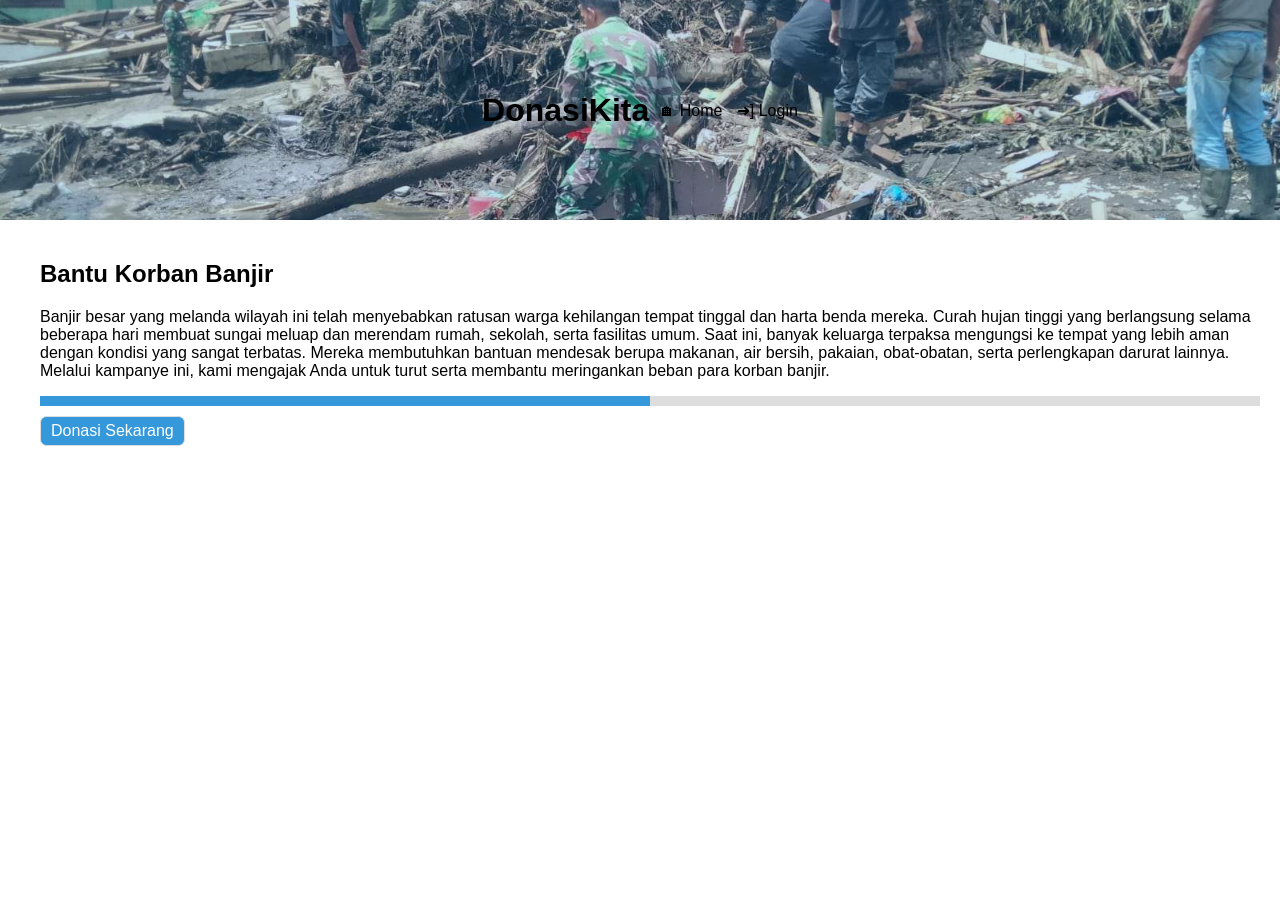
==== detail.html @ 963378aa "Add files via upload" ====
<!DOCTYPE html>
<html lang="en">
<head>
    <meta charset="UTF-8">
    <meta name="viewport" content="width=device-width, initial-scale=1.0">
    <link rel="stylesheet" href="style.css">
    <title>Detail Kampanye</title>
</head>
<body>
    <header>
        <h1>DonasiKita</h1>
        <nav>
            <a href="index.html">🏠︎ Home</a>
            <a href="login.html">➜] Login</a>
        </nav>
    </header>
    <section class="detail">
        <img src="https://via.placeholder.com/400" alt="">
        <div>
            <h2>Bantu Korban Banjir</h2>
            <p>Banjir besar yang melanda wilayah ini telah menyebabkan ratusan warga kehilangan tempat tinggal dan harta benda mereka. Curah hujan tinggi yang berlangsung selama beberapa hari membuat sungai meluap dan merendam rumah, sekolah, serta fasilitas umum.
                Saat ini, banyak keluarga terpaksa mengungsi ke tempat yang lebih aman dengan kondisi yang sangat terbatas. Mereka membutuhkan bantuan mendesak berupa makanan, air bersih, pakaian, obat-obatan, serta perlengkapan darurat lainnya.
                Melalui kampanye ini, kami mengajak Anda untuk turut serta membantu meringankan beban para korban banjir.</p>
            <div class="progress">
            <div class="progress-bar" style="width:50%"></div>
            </div>
            <a href="donasi.html" class="btn">Donasi Sekarang</a>
        </div>
    </section>
</body>
</html>
---- style.css ----
body {
    font-family: Arial, sans-serif;
    margin: 0;
}

header {
    color: black;
    padding: 10px;
    display: flex;
    justify-content: center;
    background-image: linear-gradient(rgba(0, 133, 227, 0.217), rgba(0, 133, 227, 0.217)),
    url('bencana.jpeg');
    align-items: center;
    background-size: cover;
    background-position: center;
    height: 200px;  
}

nav a {
    color: black;
    margin-left: 10px;
    text-decoration: none;
}

.filter {
    padding: 40px;
    text-align: center;
}

.campaigns {
    display: flex;
    gap: 20px;
    padding: 20px;
}

.card {
    border: 1px solid #ddd;
    padding: 10px;
    width: 250px;
    border-radius: 10px;
}

.card img {
    width: 100%;
}

.btn {
    display: inline-block;
    background: #3498db;
    color: white;
    padding: 5px 10px;
    text-decoration: none;
}

.detail {
    display: flex;
    gap: 20px;
    padding: 20px;
}

.progress {
    background: #ddd;
    height: 10px;
    margin: 10px 0;
}

.progress-bar {
    background: #3498DB;
    height: 100%;
}

.form, .login {
    padding: 20px;
}

footer {
    text-align: center;
    padding: 10px;
    background: #eee;
}

div a {
    border: 1px solid #ddd;
    border-radius: 6.5px;
}

input {
    border: 1px solid #ddd;
    border-radius: 6.5px;
    padding: 8px;
    width: 235px;
}
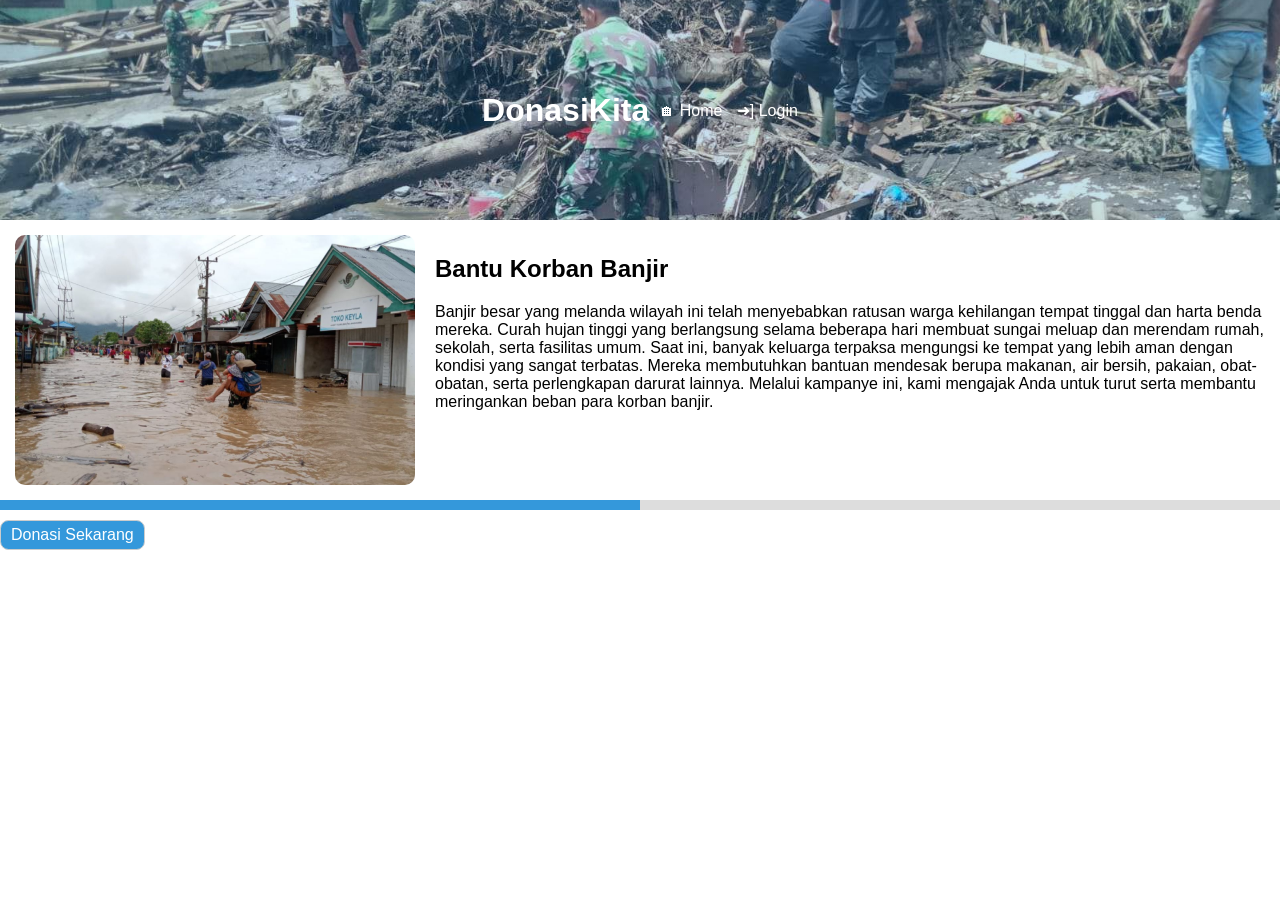
==== commit fc926668: "update donasi dan detail" ====
--- a/detail.html
+++ b/detail.html
@@ -15,17 +15,19 @@
         </nav>
     </header>
     <section class="detail">
-        <img src="https://via.placeholder.com/400" alt="">
-        <div>
-            <h2>Bantu Korban Banjir</h2>
-            <p>Banjir besar yang melanda wilayah ini telah menyebabkan ratusan warga kehilangan tempat tinggal dan harta benda mereka. Curah hujan tinggi yang berlangsung selama beberapa hari membuat sungai meluap dan merendam rumah, sekolah, serta fasilitas umum.
-                Saat ini, banyak keluarga terpaksa mengungsi ke tempat yang lebih aman dengan kondisi yang sangat terbatas. Mereka membutuhkan bantuan mendesak berupa makanan, air bersih, pakaian, obat-obatan, serta perlengkapan darurat lainnya.
-                Melalui kampanye ini, kami mengajak Anda untuk turut serta membantu meringankan beban para korban banjir.</p>
+        <div class="container">
+            <img src="aset/banjir2.jpg" alt="banjir">
+            <div class="text">
+                <h2>Bantu Korban Banjir</h2>
+                <p>Banjir besar yang melanda wilayah ini telah menyebabkan ratusan warga kehilangan tempat tinggal dan harta benda mereka. Curah hujan tinggi yang berlangsung selama beberapa hari membuat sungai meluap dan merendam rumah, sekolah, serta fasilitas umum.
+                    Saat ini, banyak keluarga terpaksa mengungsi ke tempat yang lebih aman dengan kondisi yang sangat terbatas. Mereka membutuhkan bantuan mendesak berupa makanan, air bersih, pakaian, obat-obatan, serta perlengkapan darurat lainnya.
+                    Melalui kampanye ini, kami mengajak Anda untuk turut serta membantu meringankan beban para korban banjir.</p>
+            </div>
+        </div>
             <div class="progress">
-            <div class="progress-bar" style="width:50%"></div>
+                <div class="progress-bar"></div>
             </div>
             <a href="donasi.html" class="btn">Donasi Sekarang</a>
-        </div>
     </section>
 </body>
 </html>
--- a/style.css
+++ b/style.css
@@ -9,17 +9,29 @@
     display: flex;
     justify-content: center;
     background-image: linear-gradient(rgba(0, 133, 227, 0.217), rgba(0, 133, 227, 0.217)),
-    url('bencana.jpeg');
+    url('aset/bencana.jpeg');
     align-items: center;
     background-size: cover;
     background-position: center;
     height: 200px;  
 }
 
+header h1 {
+    font-size: 32px;
+    font-weight: bold;
+    color: white;
+}
+
 nav a {
-    color: black;
+    color: white;
     margin-left: 10px;
     text-decoration: none;
+    font-weight: 500;
+    transition: 0.3s;
+}
+
+nav a:hover {
+  color: #3498db;
 }
 
 .filter {
@@ -44,18 +56,32 @@
     width: 100%;
 }
 
-.btn {
+.btn, .nominal button {
     display: inline-block;
     background: #3498db;
     color: white;
     padding: 5px 10px;
     text-decoration: none;
+    border-radius: 8.5px;
+    border: 1px solid #ccc;
+    cursor: pointer;
 }
 
-.detail {
+.container {
     display: flex;
     gap: 20px;
-    padding: 20px;
+    margin: 15px;
+}
+
+.container img {
+    width: 400px;
+    height: 250px;
+    object-fit: cover;
+    border-radius: 10px;
+}
+
+.text {
+    flex: 1;
 }
 
 .progress {
@@ -67,10 +93,13 @@
 .progress-bar {
     background: #3498DB;
     height: 100%;
+    width: 50%;
 }
 
 .form, .login {
     padding: 20px;
+    margin: 10px;
+    gap: 10px;
 }
 
 footer {
@@ -89,4 +118,11 @@
     border-radius: 6.5px;
     padding: 8px;
     width: 235px;
-}+    margin: 3.5px;
+}
+
+.nominal {
+    display: flex;
+    gap: 10px;
+}
+
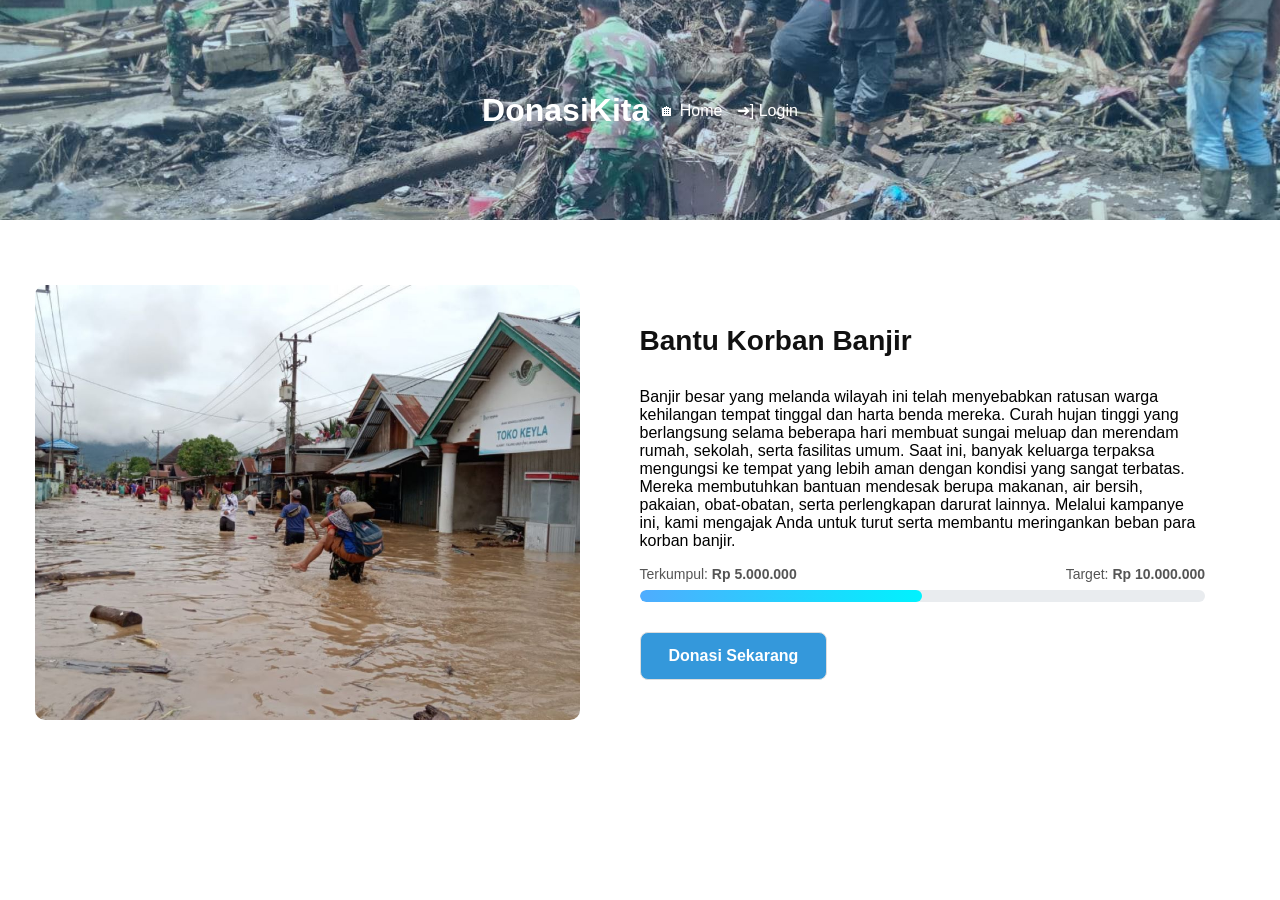
==== commit a60c1edf: "update detail dikit" ====
--- a/detail.html
+++ b/detail.html
@@ -19,15 +19,24 @@
             <img src="aset/banjir2.jpg" alt="banjir">
             <div class="text">
                 <h2>Bantu Korban Banjir</h2>
-                <p>Banjir besar yang melanda wilayah ini telah menyebabkan ratusan warga kehilangan tempat tinggal dan harta benda mereka. Curah hujan tinggi yang berlangsung selama beberapa hari membuat sungai meluap dan merendam rumah, sekolah, serta fasilitas umum.
-                    Saat ini, banyak keluarga terpaksa mengungsi ke tempat yang lebih aman dengan kondisi yang sangat terbatas. Mereka membutuhkan bantuan mendesak berupa makanan, air bersih, pakaian, obat-obatan, serta perlengkapan darurat lainnya.
-                    Melalui kampanye ini, kami mengajak Anda untuk turut serta membantu meringankan beban para korban banjir.</p>
-            </div>
+                <p>Banjir besar yang melanda wilayah ini telah menyebabkan ratusan warga kehilangan tempat tinggal dan harta benda mereka. 
+                    Curah hujan tinggi yang berlangsung selama beberapa hari membuat sungai meluap dan merendam rumah, sekolah, serta fasilitas umum. 
+                    Saat ini, banyak keluarga terpaksa mengungsi ke tempat yang lebih aman dengan kondisi yang sangat terbatas. 
+                    Mereka membutuhkan bantuan mendesak berupa makanan, air bersih, pakaian, obat-obatan, serta perlengkapan darurat lainnya. 
+                    Melalui kampanye ini, kami mengajak Anda untuk turut serta membantu meringankan beban para korban banjir.
+                </p>
+                
+                <div class="progress-info">
+                    <span>Terkumpul: <strong>Rp 5.000.000</strong></span>
+                    <span>Target: <strong>Rp 10.000.000</strong></span>
+                </div>
+                
+                <div class="progress-container">
+                    <div class="progress-bar" style="width: 50%;"></div> 
+                </div>
+
+            <a href="#" class="btn-donasi">Donasi Sekarang</a>
         </div>
-            <div class="progress">
-                <div class="progress-bar"></div>
-            </div>
-            <a href="donasi.html" class="btn">Donasi Sekarang</a>
     </section>
 </body>
 </html>
--- a/style.css
+++ b/style.css
@@ -56,7 +56,7 @@
     width: 100%;
 }
 
-.btn, .nominal button {
+.btn, .nominal button, .payment button {
     display: inline-block;
     background: #3498db;
     color: white;
@@ -65,41 +65,106 @@
     border-radius: 8.5px;
     border: 1px solid #ccc;
     cursor: pointer;
+    transition: 0.3s;
+}
+
+.btn:hover, .nominal button:hover, .payment button:hover {
+    background: white;
+    transform: scale(1.02);
+    color: #3498DB;
+    box-shadow: 0 6px 15px rgba(0, 123, 255, 0.4);
+}
+
+.detail{
+    padding: 50px 20px;
+    display: flex;
+    justify-content: center;
+}
+
+.btn-donasi{
+    display: inline-block;
+    align-self: flex-start;
+    background-color: #3498DB;
+    color: #ffffff;
+    padding: 14px 28px;
+    border-radius: 8px;
+    text-decoration: none;
+    font-weight: 600;
+    transition: all 0.3s ease;
+}
+
+.btn-donasi:hover {
+    background-color: white;
+    transform: scale(1.02);
+    color: #3498DB;
+    box-shadow: 0 6px 15px rgba(0, 123, 255, 0.4);
 }
 
 .container {
+    background-color: #ffffff;
     display: flex;
     gap: 20px;
     margin: 15px;
 }
 
 .container img {
-    width: 400px;
-    height: 250px;
+    width: 45%;
     object-fit: cover;
     border-radius: 10px;
 }
 
 .text {
-    flex: 1;
+    width: 55%;
+    padding: 40px;
+    display: flex;
+    flex-direction: column;
+    justify-content: center;
 }
 
-.progress {
-    background: #ddd;
-    height: 10px;
-    margin: 10px 0;
+.text h2 {
+    margin-top: 0;
+    margin-bottom: 15px;
+    font-size: 28px;
+    color: #111111;
+}
+
+.progress-container {
+    width: 100%;
+    height: 12px;
+    background-color: #e9ecef;
+    border-radius: 10px;
+    margin-bottom: 30px;
+    overflow: hidden;
+}
+
+.progress-info {
+    display: flex;
+    justify-content: space-between;
+    font-size: 14px;
+    margin-bottom: 8px;
+    color: #555;
 }
 
 .progress-bar {
     background: #3498DB;
     height: 100%;
-    width: 50%;
+    background: linear-gradient(90deg, #4facfe 0%, #00f2fe 100%);
+    border-radius: 10px;
 }
 
 .form, .login {
     padding: 20px;
     margin: 10px;
     gap: 10px;
+}
+
+.payment {
+    display: flex;
+    gap: 10px;
+}
+
+button {
+    margin-top: 8.5px;
 }
 
 footer {
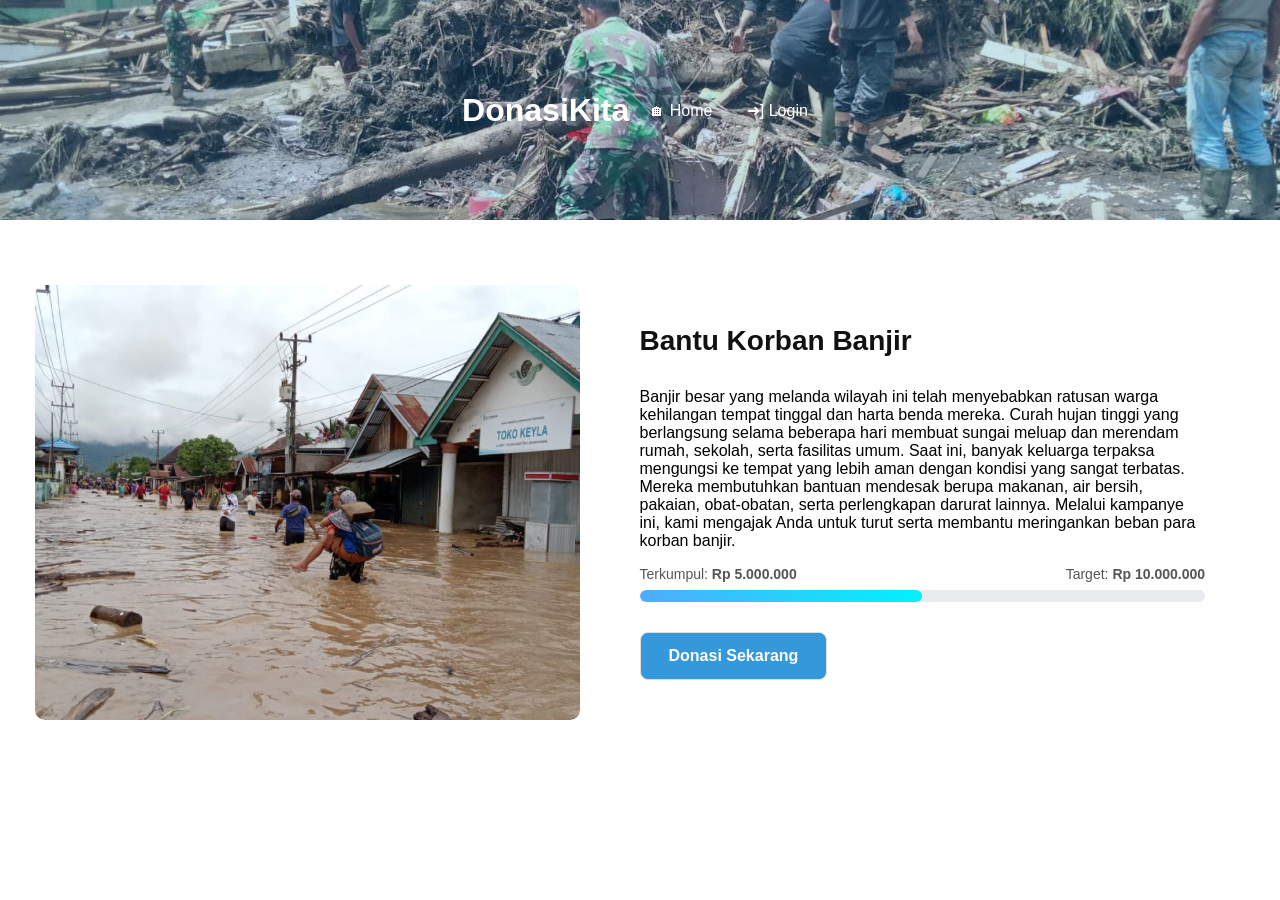
==== commit ca61688b: "Update detail.html" ====
--- a/detail.html
+++ b/detail.html
@@ -35,7 +35,7 @@
                     <div class="progress-bar" style="width: 50%;"></div> 
                 </div>
 
-            <a href="#" class="btn-donasi">Donasi Sekarang</a>
+            <a href="donasi.html" class="btn-donasi">Donasi Sekarang</a>
         </div>
     </section>
 </body>
--- a/style.css
+++ b/style.css
@@ -28,10 +28,12 @@
     text-decoration: none;
     font-weight: 500;
     transition: 0.3s;
+    padding: 5px 10px;
 }
 
 nav a:hover {
-  color: #3498db;
+    color: #3498db;
+    transform: scale(1.02);
 }
 
 .filter {
@@ -65,7 +67,7 @@
     border-radius: 8.5px;
     border: 1px solid #ccc;
     cursor: pointer;
-    transition: 0.3s;
+    transition: 0.3s ease;
 }
 
 .btn:hover, .nominal button:hover, .payment button:hover {
@@ -152,15 +154,86 @@
     border-radius: 10px;
 }
 
-.form, .login {
+.form h2 {
+    text-align: center;
+    margin-bottom: 10px;
+}
+
+.form {
+    display: flex;
+    flex-direction: column;
+    align-items: center;
+    padding: 40px 20px;
+}
+
+.form form {
+    width: 100%;
+    max-width: 400px;   /* bikin rapi */
+    display: flex;
+    flex-direction: column;
+    gap: 15px;
+}
+
+input, select {
+    width: 100%;
+    padding: 10px;
+    border-radius: 8px;
+    border: 1px solid #ccc;
+}
+
+input[type="file"] {
+    padding: 8px;
+    border: 1px dashed #aaa;
+    border-radius: 8px;
+    background: #f9f9f9;
+}
+
+.login {
+    display: flex;
+    flex-direction: column;
+    align-items: center;
+    justify-content: center;
+    min-height: calc(100vh - 220px);
     padding: 20px;
-    margin: 10px;
-    gap: 10px;
-}
-
-.payment {
-    display: flex;
-    gap: 10px;
+}
+
+.login h2 {
+    margin-bottom: 20px;
+    text-align: center;
+}
+
+.login form {
+    display: flex;
+    flex-direction: column;
+    align-items: center;
+    width: 100%;
+    max-width: 360px;
+    gap: 6px;
+}
+
+.login input {
+    width: 100%;
+    max-width: 360px;
+    margin: 2px 0;
+}
+
+.login button {
+    width: 100%;
+    max-width: 360px;
+}
+
+.login p {
+    margin-top: 16px;
+}
+
+.btn-link {
+    color: #3498db;
+    text-decoration: none;
+    font-weight: 600;
+}
+
+.btn-link:hover {
+    text-decoration: underline;
 }
 
 button {
@@ -178,16 +251,21 @@
     border-radius: 6.5px;
 }
 
-input {
-    border: 1px solid #ddd;
-    border-radius: 6.5px;
-    padding: 8px;
-    width: 235px;
-    margin: 3.5px;
-}
-
-.nominal {
-    display: flex;
+.nominal, .payment {
+    display: flex;
+    flex-wrap: wrap;
     gap: 10px;
-}
-
+    justify-content: center;
+}
+
+.click {
+    cursor: pointer;
+    display: inline-block;
+    color: #3498db;
+    transition: 0.3s ease;
+}
+
+.click:hover {
+    color: #226490;
+    transform: scale(1.02);
+}
